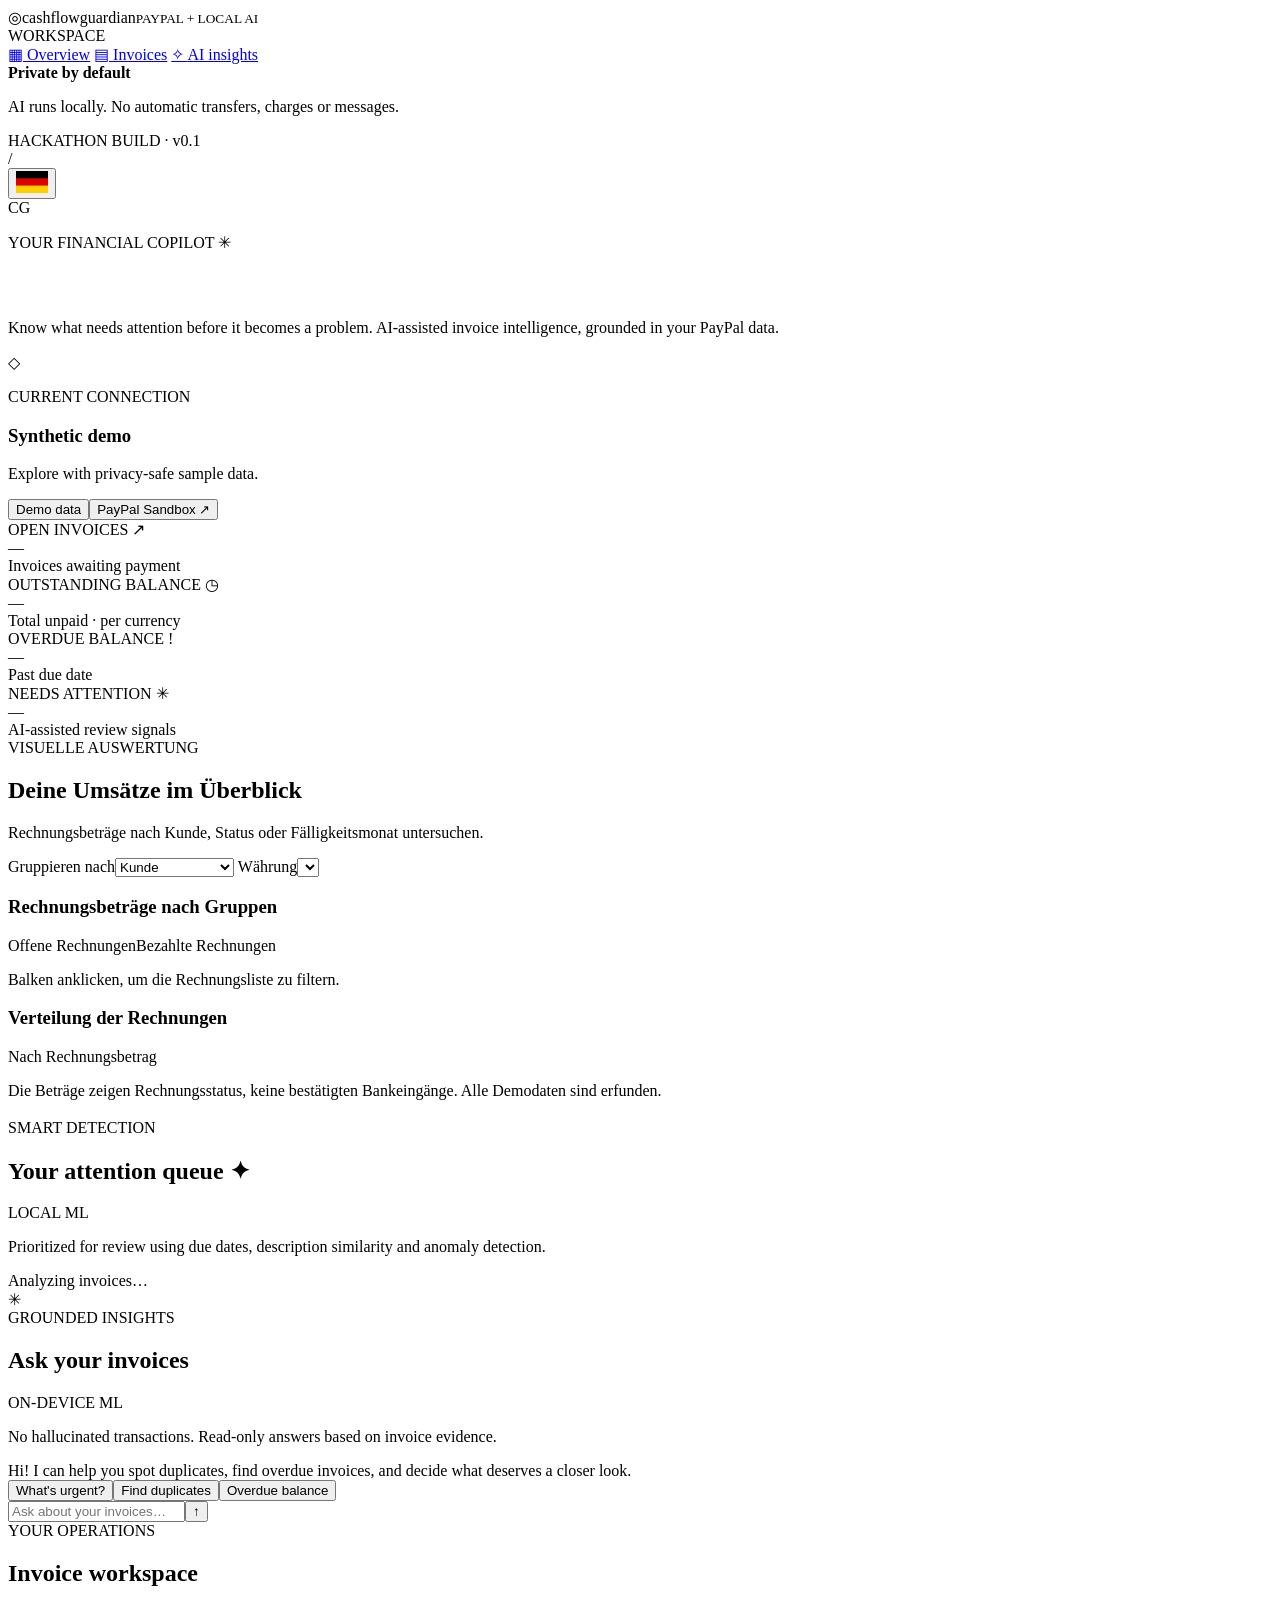
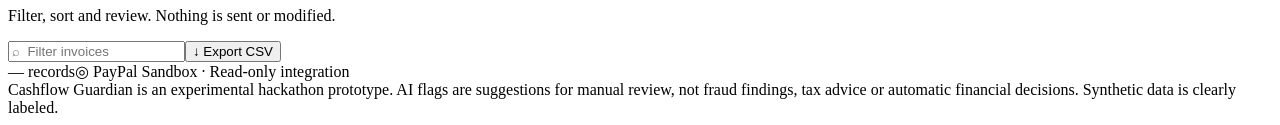
==== static/index.html @ 06600b98 "Publish Cashflow Guardian v0.7 with localized offline dashboard" ====
<!doctype html><html lang="de" dir="ltr"><head><meta charset="utf-8"><meta name="viewport" content="width=device-width,initial-scale=1"><title>Cashflow Guardian v0.7</title><link rel="stylesheet" href="/style.css"><script defer src="/i18n.js"></script><script defer src="/app.js"></script></head><body>
<div class="layout">
<aside class="sidebar">
<div class="brand"><span class="brand-mark">◎</span><span>cashflow<span class="brand-em">guardian</span><small data-i18n="brandSub">PAYPAL + LOCAL AI</small></span></div>
<div class="nav-section" data-i18n="workspace">WORKSPACE</div>
<a class="nav-item selected" href="#overview">▦ <span data-i18n="overview">Overview</span></a>
<a class="nav-item" href="#invoices">▤ <span data-i18n="invoices">Invoices</span></a>
<a class="nav-item" href="#insights">✧ <span data-i18n="insights">AI insights</span></a>
<div class="side-spacer"></div>
<div class="side-panel"><div class="panel-led"></div><strong data-i18n="private">Private by default</strong><p data-i18n="privacyDesc">AI runs locally. No automatic transfers, charges or messages.</p></div>
<div class="sidebar-foot" data-i18n="buildVersion">HACKATHON BUILD · v0.1</div>
</aside>
<main class="main" id="overview">
<header class="topbar"><div><span class="crumb" data-i18n="workspace"></span><span class="slash"> / </span><span data-i18n="financialIntel"></span></div><div class="top-right"><div class="language-switcher"><button aria-controls="languageMenu" aria-expanded="false" aria-haspopup="true" aria-label="Choose language" class="language-button" id="languageButton" title="Deutsch" type="button"><img class="flag-image" src="[data-uri]" width="32" height="22" alt="" aria-hidden="true" draggable="false"/></button><div aria-label="Languages" class="language-menu" hidden="" id="languageMenu" role="menu"></div></div><span class="top-status" data-i18n="engineOnline"></span><span class="avatar">CG</span></div></header>
<div class="page-content">
<section class="intro"><div><p class="eyebrow" data-i18n="copilot">YOUR FINANCIAL COPILOT <span class="small-wave">✳</span></p><h1><span data-i18n="heroTitle"></span><br/><em data-i18n="heroEm"></em></h1><p class="subtitle" data-i18n="introDesc">Know what needs attention before it becomes a problem. AI-assisted invoice intelligence, grounded in your PayPal data.</p></div><div class="status-card"><div class="status-icon">◇</div><p class="eyebrow" data-i18n="connectionLabel">CURRENT CONNECTION</p><h3 data-i18n="synthetic" id="connectionTitle">Synthetic demo</h3><p data-i18n="syntheticDesc" id="connectionText">Explore with privacy-safe sample data.</p><div class="status-choice"><button class="choice active" data-i18n="demoData" id="demoButton" type="button">Demo data</button><button class="choice" data-i18n="paypalSandbox" id="sandboxButton" type="button">PayPal Sandbox ↗</button></div></div></section>
<div aria-live="polite" class="message" hidden="" id="message" role="status"></div>
<section aria-label="Invoice key performance indicators" class="metrics" data-i18n-aria-label="metricsAria">
<div class="metric"><div class="metric-label" data-i18n="openInvoices">OPEN INVOICES <span class="metric-icon">↗</span></div><div class="metric-number" id="openCount">—</div><div class="metric-desc" data-i18n="awaiting">Invoices awaiting payment</div></div>
<div class="metric"><div class="metric-label" data-i18n="outstandingLabel">OUTSTANDING BALANCE <span class="metric-icon">◷</span></div><div class="metric-number" id="outstanding">—</div><div class="metric-desc" data-i18n="totalUnpaid">Total unpaid · per currency</div></div>
<div class="metric"><div class="metric-label" data-i18n="overdueLabel">OVERDUE BALANCE <span class="metric-icon">!</span></div><div class="metric-number" id="overdue">—</div><div class="metric-desc" data-i18n="pastDue">Past due date</div></div>
<div class="metric accent-metric"><div class="metric-label" data-i18n="needsAttention">NEEDS ATTENTION <span class="metric-icon">✳</span></div><div class="metric-number" id="flags">—</div><div class="metric-desc" data-i18n="aiSignals">AI-assisted review signals</div></div>
</section>

<section class="analytics-panel" id="analytics" aria-label="Invoice visual analysis">
 <div class="analytics-head">
 <div><span class="eyebrow" data-i18n="analyticsKicker">VISUELLE AUSWERTUNG</span><h2 data-i18n="analyticsTitle">Deine Umsätze im Überblick</h2><p class="analytics-sub" data-i18n="analyticsSubtitle">Rechnungsbeträge nach Kunde, Status oder Fälligkeitsmonat untersuchen.</p></div>
 <div class="analytics-controls">
 <label class="analytics-control" for="groupBy"><span data-i18n="groupLabel">Gruppieren nach</span><select id="groupBy"><option value="customer" data-i18n="groupCustomer">Kunde</option><option value="status" data-i18n="groupStatus">Zahlungsstatus</option><option value="month" data-i18n="groupMonth">Fälligkeitsmonat</option><option value="risk" data-i18n="groupRisk">Prüfpriorität</option></select></label>
 <label class="analytics-control" for="chartCurrency"><span data-i18n="currencyLabel">Währung</span><select id="chartCurrency"></select></label>
 </div></div>
 <div class="analytics-grid">
 <div class="chart-card"><div class="chart-head"><h3 data-i18n="groupChart">Rechnungsbeträge nach Gruppen</h3><div class="chart-legend"><span><i class="chart-dot"></i><span data-i18n="openLegend">Offene Rechnungen</span></span><span><i class="chart-dot paid"></i><span data-i18n="paidLegend">Bezahlte Rechnungen</span></span></div></div><p class="chart-hint" data-i18n="groupTip">Balken anklicken, um die Rechnungsliste zu filtern.</p><div class="group-chart" id="groupChart" aria-live="polite"></div><button type="button" class="group-clear" id="groupClear" data-i18n="clearGroup" hidden>Gruppierung aufheben ×</button></div>
 <div class="chart-card"><div class="chart-head"><h3 data-i18n="distribution">Verteilung der Rechnungen</h3></div><p class="chart-hint" data-i18n="distributionCaption">Nach Rechnungsbetrag</p><div class="donut-flex"><div class="donut-vis" id="donutChart"></div><div class="donut-key" id="donutLegend"></div></div><div class="chart-note" data-i18n="chartNote">Die Beträge zeigen Rechnungsstatus, keine bestätigten Bankeingänge. Alle Demodaten sind erfunden.</div></div>
 </div>
<div class="chart-card monthly-card"><h3 data-i18n="monthlyOverview"></h3><p data-i18n="groupMonth"></p><p class="chart-hint" data-i18n="groupTip"></p><div id="monthlyChart" class="monthly-chart"></div></div></section>
<section class="content-grid" id="insights">
<div class="insight-panel"><div class="section-head"><div><span class="eyebrow" data-i18n="smartDetection">SMART DETECTION</span><h2 data-i18n="attentionQueue">Your attention queue <span class="sparkle">✦</span></h2></div><span class="ml-tag" data-i18n="localML">LOCAL ML</span></div><p class="section-sub" data-i18n="priorityDesc">Prioritized for review using due dates, description similarity and anomaly detection.</p><div class="alerts" id="alerts"><div class="skeleton" data-i18n="analyzing">Analyzing invoices…</div></div></div>
<div class="assistant-panel"><div class="assistant-top"><span class="bubble-symbol">✳</span><div><span class="eyebrow" data-i18n="groundedInsights">GROUNDED INSIGHTS</span><h2 data-i18n="askInvoices">Ask your invoices</h2></div><span class="offline-pill" data-i18n="onDeviceML">ON-DEVICE ML</span></div><p class="assistant-helper" data-i18n="assistantHelper">No hallucinated transactions. Read-only answers based on invoice evidence.</p><div class="conversation" id="conversation"><div class="bot-message" data-i18n="assistantWelcome">Hi! I can help you spot duplicates, find overdue invoices, and decide what deserves a closer look.</div></div><div class="suggestions"><button data-i18n="promptUrgent" data-prompt="Which invoices need attention?" type="button">What's urgent?</button><button data-i18n="promptDuplicate" data-prompt="Find duplicates" type="button">Find duplicates</button><button data-i18n="promptOverdue" data-prompt="What is overdue?" type="button">Overdue balance</button></div><form class="chat-form" id="chatForm"><input aria-label="Ask a question" autocomplete="off" data-i18n-aria-label="askAria" data-i18n-placeholder="askPlaceholder" id="question" maxlength="500" placeholder="Ask about your invoices…"/><button aria-label="Send question" data-i18n-aria-label="sendAria" type="submit">↑</button></form></div>
</section>
<section class="table-panel" id="invoices"><div class="table-header"><div><span class="eyebrow" data-i18n="yourOperations">YOUR OPERATIONS</span><h2 data-i18n="invoiceWorkspace">Invoice workspace</h2><p data-i18n="tableHelp">Filter, sort and review. Nothing is sent or modified.</p></div><div class="table-actions"><input aria-label="Filter invoice records" data-i18n-aria-label="filterAria" data-i18n-placeholder="filterPlaceholder" id="filter" placeholder="⌕  Filter invoices" type="search"/><button class="export" data-i18n="exportCSV" id="export" type="button">↓ Export CSV</button></div></div><div class="grid-host" id="invoiceGrid"></div><div hidden="" id="fallbackTable"></div><div class="table-footer"><span id="tableCount">— records</span><span data-i18n="readOnlyFooter">◎ PayPal Sandbox · Read-only integration</span></div></section>
<div class="bottom-note" data-i18n="bottomDisclaimer">Cashflow Guardian is an experimental hackathon prototype. AI flags are suggestions for manual review, not fraud findings, tax advice or automatic financial decisions. Synthetic data is clearly labeled.</div>
</div>
</main>
</div>
</body>
</html>
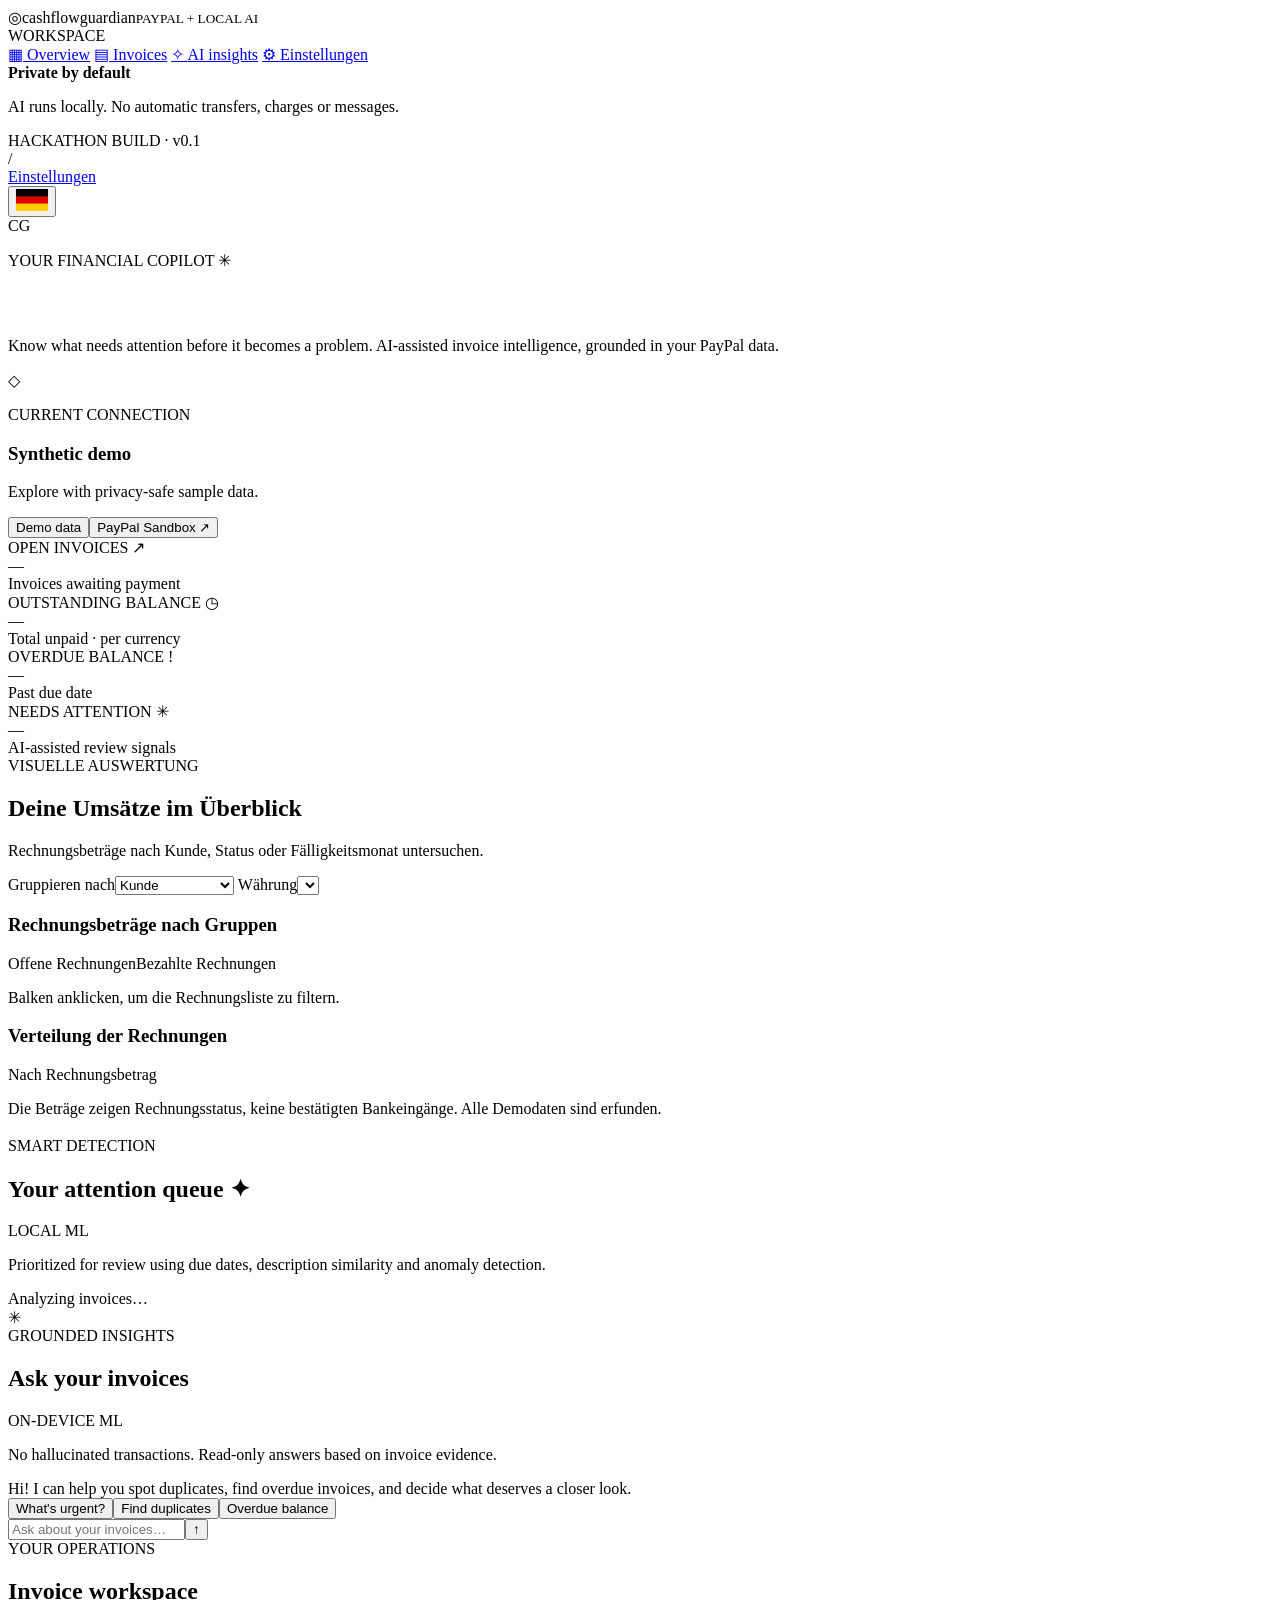
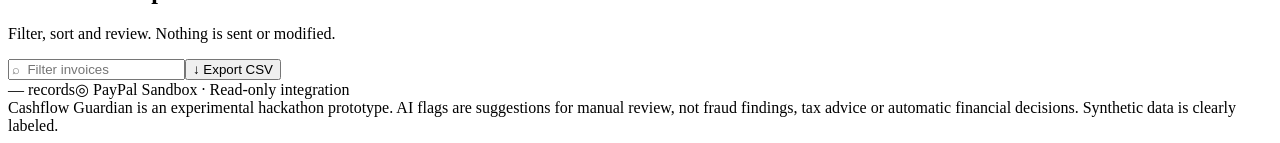
==== commit 54f41569: "Add v0.8 settings with browser-region date defaults and saved preferences" ====
--- a/static/index.html
+++ b/static/index.html
@@ -1,4 +1,4 @@
-<!doctype html><html lang="de" dir="ltr"><head><meta charset="utf-8"><meta name="viewport" content="width=device-width,initial-scale=1"><title>Cashflow Guardian v0.7</title><link rel="stylesheet" href="/style.css"><script defer src="/i18n.js"></script><script defer src="/app.js"></script></head><body>
+<!doctype html><html lang="de" dir="ltr"><head><meta charset="utf-8"><meta name="viewport" content="width=device-width,initial-scale=1"><title>Cashflow Guardian v0.8</title><link rel="stylesheet" href="/style.css"><script defer src="/i18n.js"></script><script defer src="/settings.js"></script><script defer src="/app.js"></script></head><body>
 <div class="layout">
 <aside class="sidebar">
 <div class="brand"><span class="brand-mark">◎</span><span>cashflow<span class="brand-em">guardian</span><small data-i18n="brandSub">PAYPAL + LOCAL AI</small></span></div>
@@ -6,13 +6,21 @@
 <a class="nav-item selected" href="#overview">▦ <span data-i18n="overview">Overview</span></a>
 <a class="nav-item" href="#invoices">▤ <span data-i18n="invoices">Invoices</span></a>
 <a class="nav-item" href="#insights">✧ <span data-i18n="insights">AI insights</span></a>
-<div class="side-spacer"></div>
+<a class="nav-item" href="#settings">⚙ <span data-settingtext="settings">Einstellungen</span></a><div class="side-spacer"></div>
 <div class="side-panel"><div class="panel-led"></div><strong data-i18n="private">Private by default</strong><p data-i18n="privacyDesc">AI runs locally. No automatic transfers, charges or messages.</p></div>
 <div class="sidebar-foot" data-i18n="buildVersion">HACKATHON BUILD · v0.1</div>
 </aside>
 <main class="main" id="overview">
-<header class="topbar"><div><span class="crumb" data-i18n="workspace"></span><span class="slash"> / </span><span data-i18n="financialIntel"></span></div><div class="top-right"><div class="language-switcher"><button aria-controls="languageMenu" aria-expanded="false" aria-haspopup="true" aria-label="Choose language" class="language-button" id="languageButton" title="Deutsch" type="button"><img class="flag-image" src="[data-uri]" width="32" height="22" alt="" aria-hidden="true" draggable="false"/></button><div aria-label="Languages" class="language-menu" hidden="" id="languageMenu" role="menu"></div></div><span class="top-status" data-i18n="engineOnline"></span><span class="avatar">CG</span></div></header>
-<div class="page-content">
+<header class="topbar"><div><span class="crumb" data-i18n="workspace"></span><span class="slash"> / </span><span data-i18n="financialIntel"></span></div><div class="top-right"><a class="settings-shortcut" href="#settings" data-settingtext="settings">Einstellungen</a><div class="language-switcher"><button aria-controls="languageMenu" aria-expanded="false" aria-haspopup="true" aria-label="Choose language" class="language-button" id="languageButton" title="Deutsch" type="button"><img class="flag-image" src="[data-uri]" width="32" height="22" alt="" aria-hidden="true" draggable="false"/></button><div aria-label="Languages" class="language-menu" hidden="" id="languageMenu" role="menu"></div></div><span class="top-status" data-i18n="engineOnline"></span><span class="avatar">CG</span></div></header>
+<div class="page-content"><section id="settingsPanel" hidden class="settings-panel"><p class="eyebrow">Cashflow Guardian · v0.8</p><h1 data-settingtext="settings"></h1><p data-settingtext="local"></p><form id="settingsForm" class="settings-grid">
+<label><span data-i18n="languages"></span><select id="settingLanguage"></select></label>
+<label><span data-settingtext="dateFormat"></span><select id="setting-dateFormat" data-preference="dateFormat"><option value="auto" data-settingtext="automatic"></option><option value="dmy">26.10.2026</option><option value="short">26.10.</option><option value="mdy">10/26/2026 (USA)</option><option value="slash">26/10/2026 (UK)</option><option value="iso">2026-10-26 (ISO)</option><option value="text">26 Oct 2026</option></select></label>
+<div class="date-preview"><span data-settingtext="preview"></span><strong id="settingPreview"></strong><span data-settingtext="region"></span>: <span id="settingRegion"></span><p data-settingtext="shortNote"></p></div>
+<label><span data-settingtext="currency"></span><select id="setting-currency" data-preference="currency"><option value="auto">—</option><option>EUR</option><option>USD</option><option>GBP</option><option>JPY</option><option>CHF</option><option>CAD</option><option>AUD</option><option>CNY</option><option>INR</option><option>PLN</option><option>RON</option></select></label>
+<label><span data-settingtext="start"></span><select id="setting-start" data-preference="start"><option value="overview" data-i18n="overview"></option><option value="invoices" data-i18n="invoices"></option><option value="insights" data-i18n="insights"></option></select></label>
+<label><span data-settingtext="group"></span><select id="setting-group" data-preference="group"><option value="customer" data-i18n="groupCustomer"></option><option value="status" data-i18n="groupStatus"></option><option value="month" data-i18n="groupMonth"></option><option value="risk" data-i18n="groupRisk"></option></select></label>
+<label><span data-settingtext="density"></span><select id="setting-density" data-preference="density"><option value="comfortable" data-settingtext="comfortable"></option><option value="compact" data-settingtext="compact"></option></select></label>
+<fieldset><legend data-settingtext="columns"></legend><label class="check-label"><input id="setting-description" data-preference="description" type="checkbox"><span data-i18n="details"></span></label><label class="check-label"><input id="setting-risk" data-preference="risk" type="checkbox"><span data-i18n="aiSignal"></span></label></fieldset></form><button id="settingsReset" type="button" data-settingtext="reset"></button><p id="settingStatus" role="status"></p></section><div id="dashboard">
 <section class="intro"><div><p class="eyebrow" data-i18n="copilot">YOUR FINANCIAL COPILOT <span class="small-wave">✳</span></p><h1><span data-i18n="heroTitle"></span><br/><em data-i18n="heroEm"></em></h1><p class="subtitle" data-i18n="introDesc">Know what needs attention before it becomes a problem. AI-assisted invoice intelligence, grounded in your PayPal data.</p></div><div class="status-card"><div class="status-icon">◇</div><p class="eyebrow" data-i18n="connectionLabel">CURRENT CONNECTION</p><h3 data-i18n="synthetic" id="connectionTitle">Synthetic demo</h3><p data-i18n="syntheticDesc" id="connectionText">Explore with privacy-safe sample data.</p><div class="status-choice"><button class="choice active" data-i18n="demoData" id="demoButton" type="button">Demo data</button><button class="choice" data-i18n="paypalSandbox" id="sandboxButton" type="button">PayPal Sandbox ↗</button></div></div></section>
 <div aria-live="polite" class="message" hidden="" id="message" role="status"></div>
 <section aria-label="Invoice key performance indicators" class="metrics" data-i18n-aria-label="metricsAria">
@@ -41,7 +49,7 @@
 <section class="table-panel" id="invoices"><div class="table-header"><div><span class="eyebrow" data-i18n="yourOperations">YOUR OPERATIONS</span><h2 data-i18n="invoiceWorkspace">Invoice workspace</h2><p data-i18n="tableHelp">Filter, sort and review. Nothing is sent or modified.</p></div><div class="table-actions"><input aria-label="Filter invoice records" data-i18n-aria-label="filterAria" data-i18n-placeholder="filterPlaceholder" id="filter" placeholder="⌕  Filter invoices" type="search"/><button class="export" data-i18n="exportCSV" id="export" type="button">↓ Export CSV</button></div></div><div class="grid-host" id="invoiceGrid"></div><div hidden="" id="fallbackTable"></div><div class="table-footer"><span id="tableCount">— records</span><span data-i18n="readOnlyFooter">◎ PayPal Sandbox · Read-only integration</span></div></section>
 <div class="bottom-note" data-i18n="bottomDisclaimer">Cashflow Guardian is an experimental hackathon prototype. AI flags are suggestions for manual review, not fraud findings, tax advice or automatic financial decisions. Synthetic data is clearly labeled.</div>
 </div>
-</main>
+</div></main>
 </div>
 </body>
 </html>
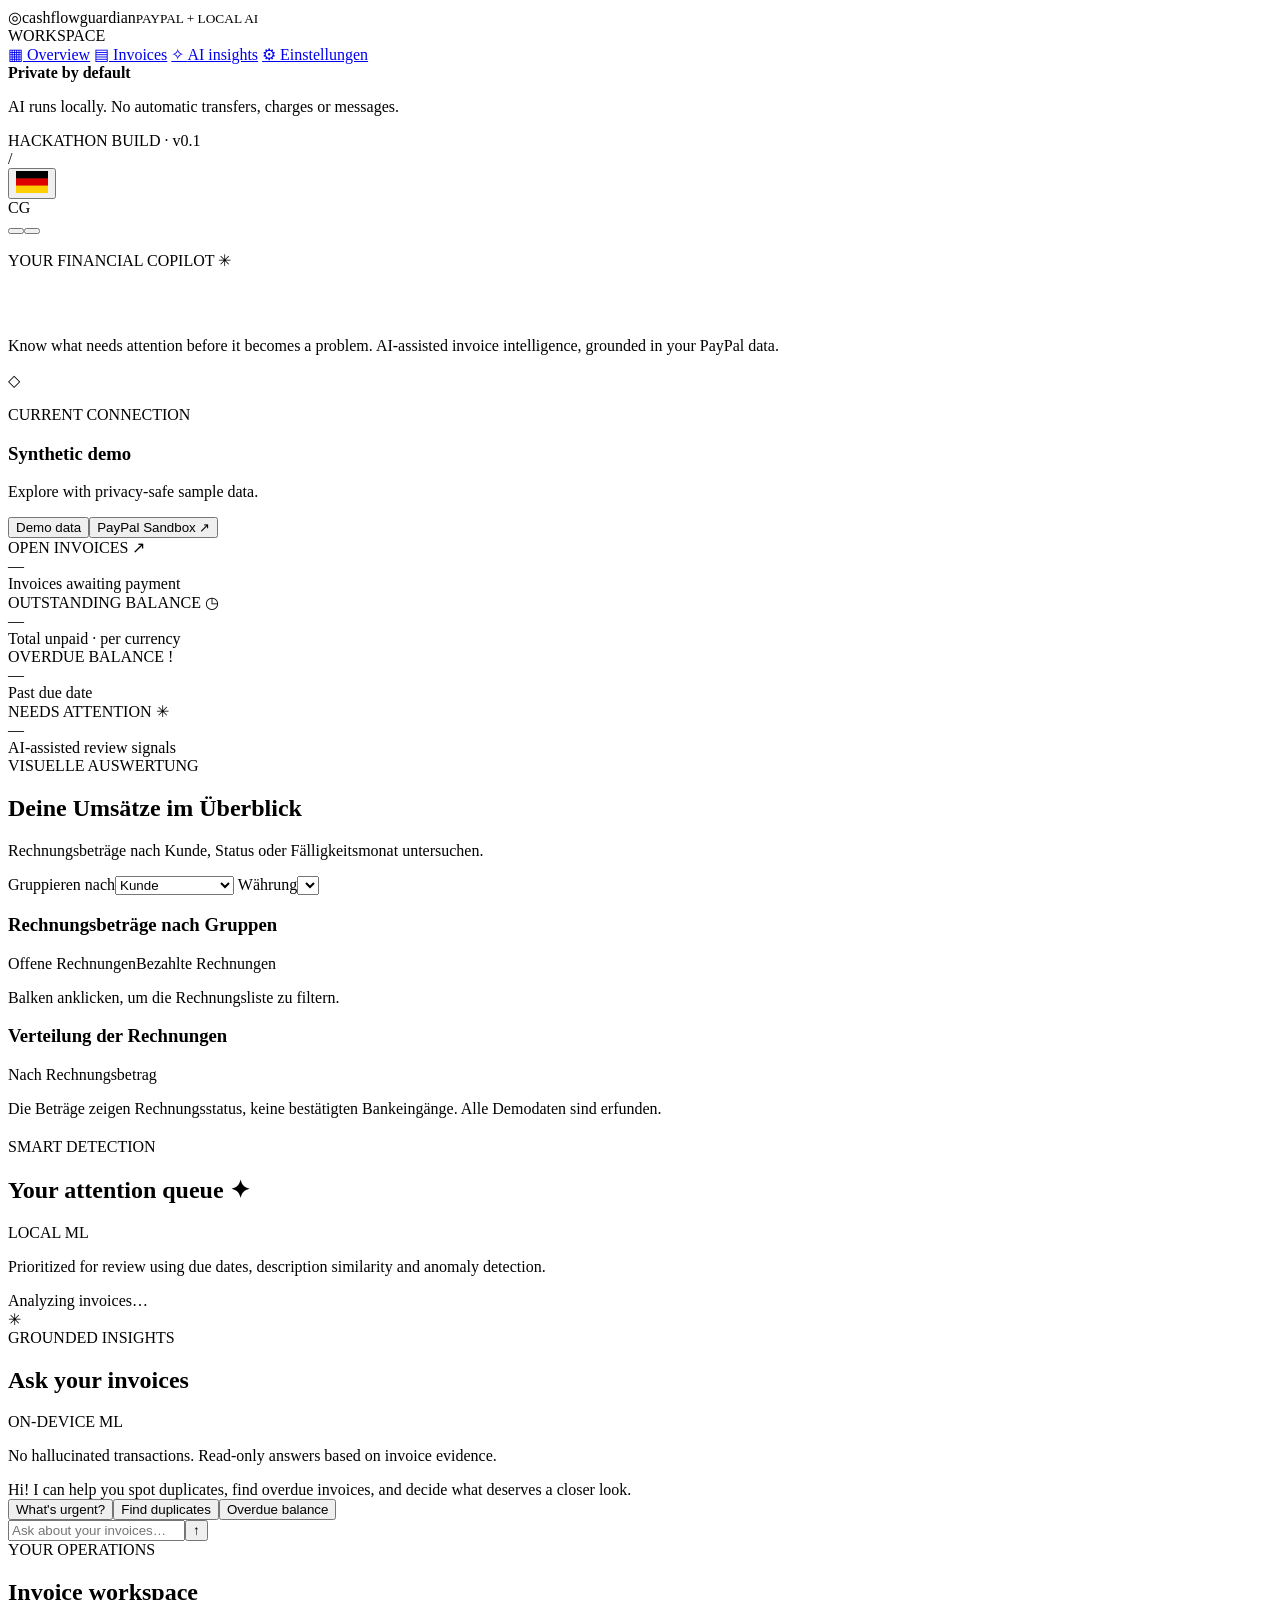
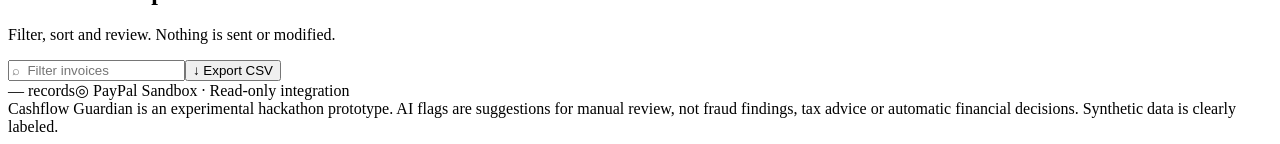
==== commit 8f2b05c9: "Add v0.9 local invoice workbench and sandbox setup" ====
--- a/static/index.html
+++ b/static/index.html
@@ -1,4 +1,4 @@
-<!doctype html><html lang="de" dir="ltr"><head><meta charset="utf-8"><meta name="viewport" content="width=device-width,initial-scale=1"><title>Cashflow Guardian v0.8</title><link rel="stylesheet" href="/style.css"><script defer src="/i18n.js"></script><script defer src="/settings.js"></script><script defer src="/app.js"></script></head><body>
+<!doctype html><html lang="de" dir="ltr"><head><meta charset="utf-8"><meta name="viewport" content="width=device-width,initial-scale=1"><title>Cashflow Guardian v0.9</title><link rel="stylesheet" href="/style.css"><script defer src="/i18n.js"></script><script defer src="/settings.js"></script><script defer src="/app.js"></script><script defer src="/workbench.js"></script></head><body>
 <div class="layout">
 <aside class="sidebar">
 <div class="brand"><span class="brand-mark">◎</span><span>cashflow<span class="brand-em">guardian</span><small data-i18n="brandSub">PAYPAL + LOCAL AI</small></span></div>
@@ -11,17 +11,17 @@
 <div class="sidebar-foot" data-i18n="buildVersion">HACKATHON BUILD · v0.1</div>
 </aside>
 <main class="main" id="overview">
-<header class="topbar"><div><span class="crumb" data-i18n="workspace"></span><span class="slash"> / </span><span data-i18n="financialIntel"></span></div><div class="top-right"><a class="settings-shortcut" href="#settings" data-settingtext="settings">Einstellungen</a><div class="language-switcher"><button aria-controls="languageMenu" aria-expanded="false" aria-haspopup="true" aria-label="Choose language" class="language-button" id="languageButton" title="Deutsch" type="button"><img class="flag-image" src="[data-uri]" width="32" height="22" alt="" aria-hidden="true" draggable="false"/></button><div aria-label="Languages" class="language-menu" hidden="" id="languageMenu" role="menu"></div></div><span class="top-status" data-i18n="engineOnline"></span><span class="avatar">CG</span></div></header>
-<div class="page-content"><section id="settingsPanel" hidden class="settings-panel"><p class="eyebrow">Cashflow Guardian · v0.8</p><h1 data-settingtext="settings"></h1><p data-settingtext="local"></p><form id="settingsForm" class="settings-grid">
+<header class="topbar"><div><span class="crumb" data-i18n="workspace"></span><span class="slash"> / </span><span data-i18n="financialIntel"></span></div><div class="top-right"><div class="language-switcher"><button aria-controls="languageMenu" aria-expanded="false" aria-haspopup="true" aria-label="Choose language" class="language-button" id="languageButton" title="Deutsch" type="button"><img class="flag-image" src="[data-uri]" width="32" height="22" alt="" aria-hidden="true" draggable="false"/></button><div aria-label="Languages" class="language-menu" hidden="" id="languageMenu" role="menu"></div></div><span class="top-status" data-i18n="engineOnline"></span><span class="avatar">CG</span></div></header>
+<div class="page-content"><section id="settingsPanel" hidden class="settings-panel"><p class="eyebrow">Cashflow Guardian · v0.9</p><h1 data-settingtext="settings"></h1><p data-settingtext="local"></p><form id="settingsForm" class="settings-grid">
 <label><span data-i18n="languages"></span><select id="settingLanguage"></select></label>
 <label><span data-settingtext="dateFormat"></span><select id="setting-dateFormat" data-preference="dateFormat"><option value="auto" data-settingtext="automatic"></option><option value="dmy">26.10.2026</option><option value="short">26.10.</option><option value="mdy">10/26/2026 (USA)</option><option value="slash">26/10/2026 (UK)</option><option value="iso">2026-10-26 (ISO)</option><option value="text">26 Oct 2026</option></select></label>
 <div class="date-preview"><span data-settingtext="preview"></span><strong id="settingPreview"></strong><span data-settingtext="region"></span>: <span id="settingRegion"></span><p data-settingtext="shortNote"></p></div>
-<label><span data-settingtext="currency"></span><select id="setting-currency" data-preference="currency"><option value="auto">—</option><option>EUR</option><option>USD</option><option>GBP</option><option>JPY</option><option>CHF</option><option>CAD</option><option>AUD</option><option>CNY</option><option>INR</option><option>PLN</option><option>RON</option></select></label>
+
 <label><span data-settingtext="start"></span><select id="setting-start" data-preference="start"><option value="overview" data-i18n="overview"></option><option value="invoices" data-i18n="invoices"></option><option value="insights" data-i18n="insights"></option></select></label>
 <label><span data-settingtext="group"></span><select id="setting-group" data-preference="group"><option value="customer" data-i18n="groupCustomer"></option><option value="status" data-i18n="groupStatus"></option><option value="month" data-i18n="groupMonth"></option><option value="risk" data-i18n="groupRisk"></option></select></label>
 <label><span data-settingtext="density"></span><select id="setting-density" data-preference="density"><option value="comfortable" data-settingtext="comfortable"></option><option value="compact" data-settingtext="compact"></option></select></label>
 <fieldset><legend data-settingtext="columns"></legend><label class="check-label"><input id="setting-description" data-preference="description" type="checkbox"><span data-i18n="details"></span></label><label class="check-label"><input id="setting-risk" data-preference="risk" type="checkbox"><span data-i18n="aiSignal"></span></label></fieldset></form><button id="settingsReset" type="button" data-settingtext="reset"></button><p id="settingStatus" role="status"></p></section><div id="dashboard">
-<section class="intro"><div><p class="eyebrow" data-i18n="copilot">YOUR FINANCIAL COPILOT <span class="small-wave">✳</span></p><h1><span data-i18n="heroTitle"></span><br/><em data-i18n="heroEm"></em></h1><p class="subtitle" data-i18n="introDesc">Know what needs attention before it becomes a problem. AI-assisted invoice intelligence, grounded in your PayPal data.</p></div><div class="status-card"><div class="status-icon">◇</div><p class="eyebrow" data-i18n="connectionLabel">CURRENT CONNECTION</p><h3 data-i18n="synthetic" id="connectionTitle">Synthetic demo</h3><p data-i18n="syntheticDesc" id="connectionText">Explore with privacy-safe sample data.</p><div class="status-choice"><button class="choice active" data-i18n="demoData" id="demoButton" type="button">Demo data</button><button class="choice" data-i18n="paypalSandbox" id="sandboxButton" type="button">PayPal Sandbox ↗</button></div></div></section>
+<section class="import-toolbar"><div><button id="importInvoices" type="button" data-worktext="import"></button><button id="downloadTemplate" type="button" data-worktext="template"></button><button id="discardImport" type="button" data-worktext="discard" hidden></button><input id="invoiceFile" type="file" accept=".csv,.json" hidden></div><p id="importPrivacy" data-worktext="privacy"></p></section><section class="intro"><div><p class="eyebrow" data-i18n="copilot">YOUR FINANCIAL COPILOT <span class="small-wave">✳</span></p><h1><span data-i18n="heroTitle"></span><br/><em data-i18n="heroEm"></em></h1><p class="subtitle" data-i18n="introDesc">Know what needs attention before it becomes a problem. AI-assisted invoice intelligence, grounded in your PayPal data.</p></div><div class="status-card"><div class="status-icon">◇</div><p class="eyebrow" data-i18n="connectionLabel">CURRENT CONNECTION</p><h3 data-i18n="synthetic" id="connectionTitle">Synthetic demo</h3><p data-i18n="syntheticDesc" id="connectionText">Explore with privacy-safe sample data.</p><div class="status-choice"><button class="choice active" data-i18n="demoData" id="demoButton" type="button">Demo data</button><button class="choice" data-i18n="paypalSandbox" id="sandboxButton" type="button">PayPal Sandbox ↗</button></div></div></section>
 <div aria-live="polite" class="message" hidden="" id="message" role="status"></div>
 <section aria-label="Invoice key performance indicators" class="metrics" data-i18n-aria-label="metricsAria">
 <div class="metric"><div class="metric-label" data-i18n="openInvoices">OPEN INVOICES <span class="metric-icon">↗</span></div><div class="metric-number" id="openCount">—</div><div class="metric-desc" data-i18n="awaiting">Invoices awaiting payment</div></div>
@@ -37,12 +37,12 @@
  <label class="analytics-control" for="groupBy"><span data-i18n="groupLabel">Gruppieren nach</span><select id="groupBy"><option value="customer" data-i18n="groupCustomer">Kunde</option><option value="status" data-i18n="groupStatus">Zahlungsstatus</option><option value="month" data-i18n="groupMonth">Fälligkeitsmonat</option><option value="risk" data-i18n="groupRisk">Prüfpriorität</option></select></label>
  <label class="analytics-control" for="chartCurrency"><span data-i18n="currencyLabel">Währung</span><select id="chartCurrency"></select></label>
  </div></div>
- <div class="analytics-grid">
+ <p class="currency-note" data-worktext="currencyNote"></p><div class="analytics-grid">
  <div class="chart-card"><div class="chart-head"><h3 data-i18n="groupChart">Rechnungsbeträge nach Gruppen</h3><div class="chart-legend"><span><i class="chart-dot"></i><span data-i18n="openLegend">Offene Rechnungen</span></span><span><i class="chart-dot paid"></i><span data-i18n="paidLegend">Bezahlte Rechnungen</span></span></div></div><p class="chart-hint" data-i18n="groupTip">Balken anklicken, um die Rechnungsliste zu filtern.</p><div class="group-chart" id="groupChart" aria-live="polite"></div><button type="button" class="group-clear" id="groupClear" data-i18n="clearGroup" hidden>Gruppierung aufheben ×</button></div>
  <div class="chart-card"><div class="chart-head"><h3 data-i18n="distribution">Verteilung der Rechnungen</h3></div><p class="chart-hint" data-i18n="distributionCaption">Nach Rechnungsbetrag</p><div class="donut-flex"><div class="donut-vis" id="donutChart"></div><div class="donut-key" id="donutLegend"></div></div><div class="chart-note" data-i18n="chartNote">Die Beträge zeigen Rechnungsstatus, keine bestätigten Bankeingänge. Alle Demodaten sind erfunden.</div></div>
  </div>
 <div class="chart-card monthly-card"><h3 data-i18n="monthlyOverview"></h3><p data-i18n="groupMonth"></p><p class="chart-hint" data-i18n="groupTip"></p><div id="monthlyChart" class="monthly-chart"></div></div></section>
-<section class="content-grid" id="insights">
+<section class="aging-panel"><h2 data-worktext="aging"></h2><div id="agingBuckets" class="aging-grid"></div><p id="analysisMethod" data-worktext="method"></p></section><section class="content-grid" id="insights">
 <div class="insight-panel"><div class="section-head"><div><span class="eyebrow" data-i18n="smartDetection">SMART DETECTION</span><h2 data-i18n="attentionQueue">Your attention queue <span class="sparkle">✦</span></h2></div><span class="ml-tag" data-i18n="localML">LOCAL ML</span></div><p class="section-sub" data-i18n="priorityDesc">Prioritized for review using due dates, description similarity and anomaly detection.</p><div class="alerts" id="alerts"><div class="skeleton" data-i18n="analyzing">Analyzing invoices…</div></div></div>
 <div class="assistant-panel"><div class="assistant-top"><span class="bubble-symbol">✳</span><div><span class="eyebrow" data-i18n="groundedInsights">GROUNDED INSIGHTS</span><h2 data-i18n="askInvoices">Ask your invoices</h2></div><span class="offline-pill" data-i18n="onDeviceML">ON-DEVICE ML</span></div><p class="assistant-helper" data-i18n="assistantHelper">No hallucinated transactions. Read-only answers based on invoice evidence.</p><div class="conversation" id="conversation"><div class="bot-message" data-i18n="assistantWelcome">Hi! I can help you spot duplicates, find overdue invoices, and decide what deserves a closer look.</div></div><div class="suggestions"><button data-i18n="promptUrgent" data-prompt="Which invoices need attention?" type="button">What's urgent?</button><button data-i18n="promptDuplicate" data-prompt="Find duplicates" type="button">Find duplicates</button><button data-i18n="promptOverdue" data-prompt="What is overdue?" type="button">Overdue balance</button></div><form class="chat-form" id="chatForm"><input aria-label="Ask a question" autocomplete="off" data-i18n-aria-label="askAria" data-i18n-placeholder="askPlaceholder" id="question" maxlength="500" placeholder="Ask about your invoices…"/><button aria-label="Send question" data-i18n-aria-label="sendAria" type="submit">↑</button></form></div>
 </section>
@@ -51,5 +51,5 @@
 </div>
 </div></main>
 </div>
-</body>
+<dialog id="invoiceDetail" aria-labelledby="invoiceDetailTitle"><button id="closeDetail" type="button" data-worktext="close"></button><h2 id="invoiceDetailTitle"></h2><dl id="invoiceDetailBody"></dl><div id="duplicateEvidence"></div><button id="reviewInvoice" type="button"></button><button id="draftReminder" type="button" data-worktext="draft"></button><div id="draftArea" hidden><p data-worktext="draftNotice"></p><textarea id="draftText" rows="9" aria-label="Payment reminder draft"></textarea><button id="copyDraft" type="button" data-worktext="copy"></button></div></dialog></body>
 </html>
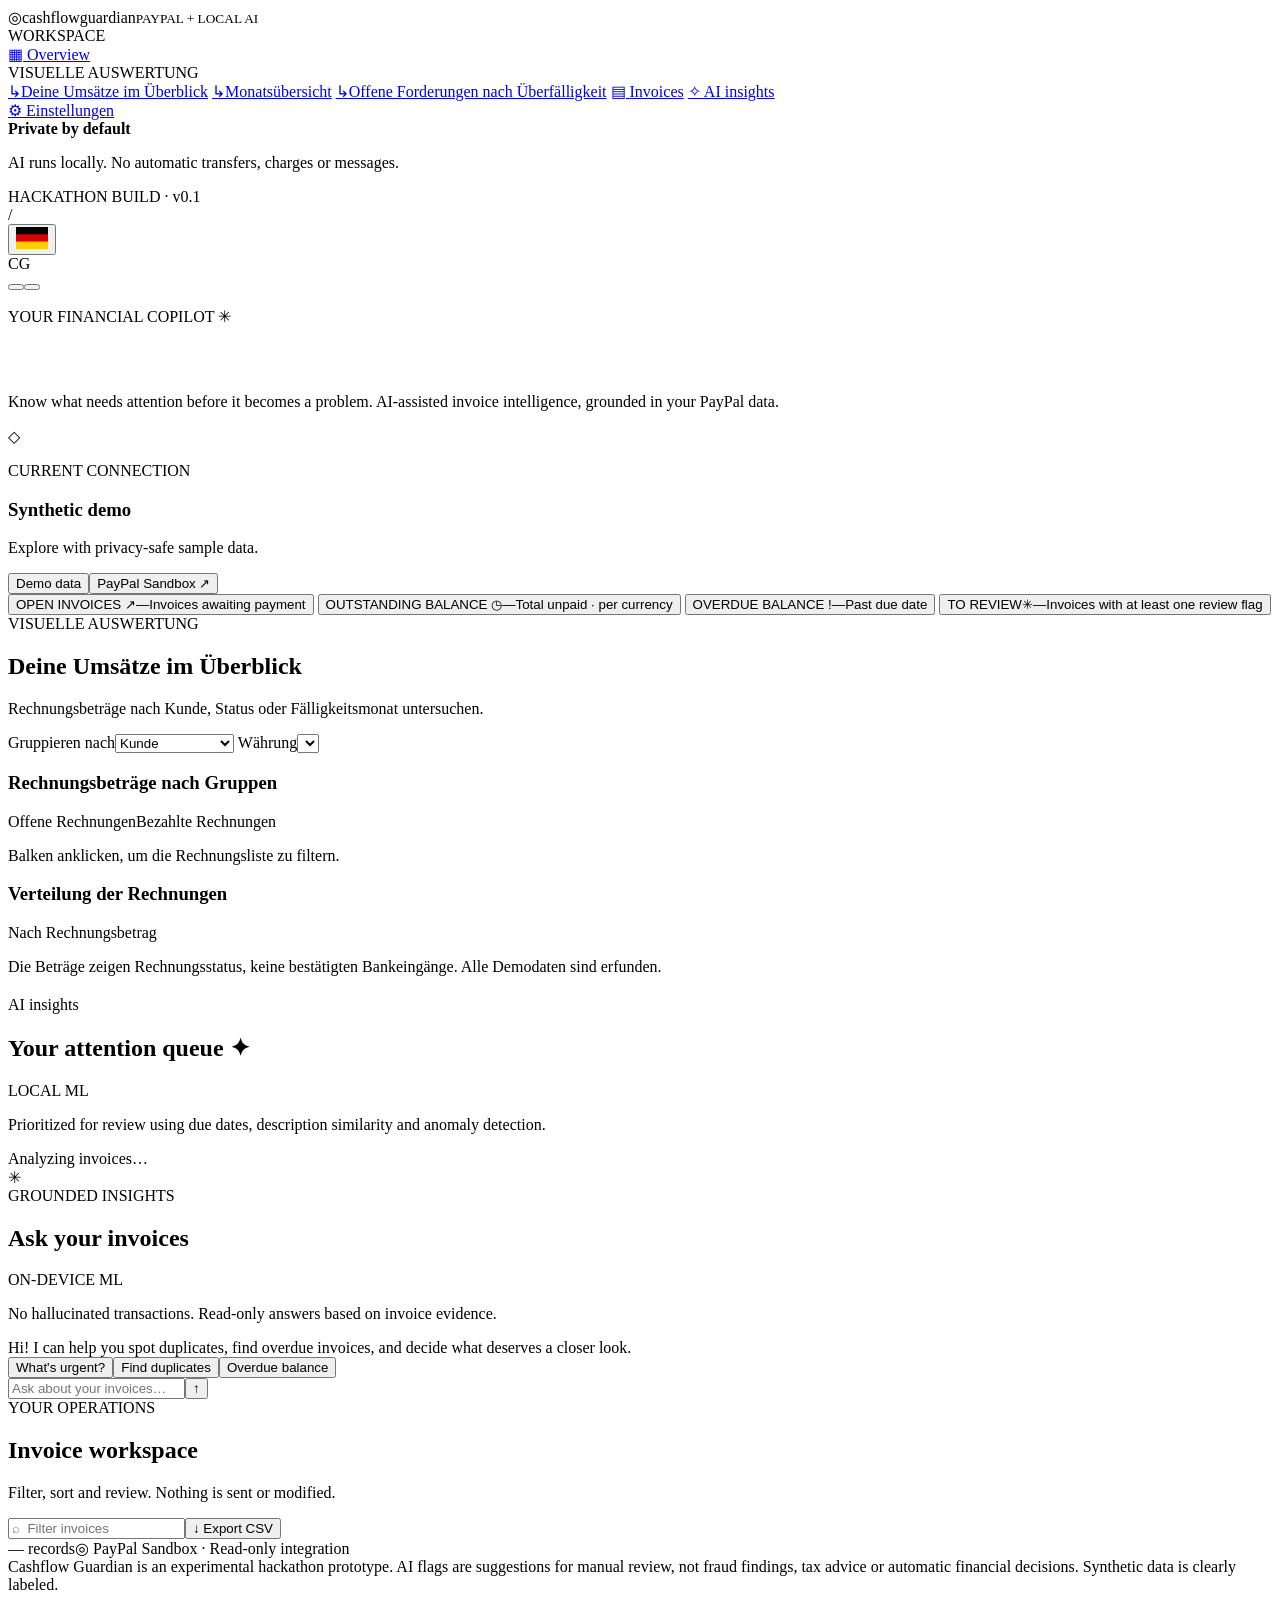
==== commit e0f9fbfb: "feat: add inline invoice review controls" ====
--- a/static/index.html
+++ b/static/index.html
@@ -4,9 +4,13 @@
 <div class="brand"><span class="brand-mark">◎</span><span>cashflow<span class="brand-em">guardian</span><small data-i18n="brandSub">PAYPAL + LOCAL AI</small></span></div>
 <div class="nav-section" data-i18n="workspace">WORKSPACE</div>
 <a class="nav-item selected" href="#overview">▦ <span data-i18n="overview">Overview</span></a>
+<div class="nav-section nav-jump-heading" data-i18n="analyticsKicker">VISUELLE AUSWERTUNG</div>
+<a class="nav-item nav-jump-item" href="#analytics"><span class="nav-jump-mark">↳</span><span data-i18n="analyticsTitle">Deine Umsätze im Überblick</span></a>
+<a class="nav-item nav-jump-item" href="#monthlyOverview"><span class="nav-jump-mark">↳</span><span data-i18n="monthlyOverview">Monatsübersicht</span></a>
+<a class="nav-item nav-jump-item" href="#aging"><span class="nav-jump-mark">↳</span><span data-worktext="aging">Offene Forderungen nach Überfälligkeit</span></a>
 <a class="nav-item" href="#invoices">▤ <span data-i18n="invoices">Invoices</span></a>
 <a class="nav-item" href="#insights">✧ <span data-i18n="insights">AI insights</span></a>
-<a class="nav-item" href="#settings">⚙ <span data-settingtext="settings">Einstellungen</span></a><div class="side-spacer"></div>
+<div class="side-spacer"></div><a class="nav-item" href="#settings">⚙ <span data-settingtext="settings">Einstellungen</span></a>
 <div class="side-panel"><div class="panel-led"></div><strong data-i18n="private">Private by default</strong><p data-i18n="privacyDesc">AI runs locally. No automatic transfers, charges or messages.</p></div>
 <div class="sidebar-foot" data-i18n="buildVersion">HACKATHON BUILD · v0.1</div>
 </aside>
@@ -24,13 +28,13 @@
 <section class="import-toolbar"><div><button id="importInvoices" type="button" data-worktext="import"></button><button id="downloadTemplate" type="button" data-worktext="template"></button><button id="discardImport" type="button" data-worktext="discard" hidden></button><input id="invoiceFile" type="file" accept=".csv,.json" hidden></div><p id="importPrivacy" data-worktext="privacy"></p></section><section class="intro"><div><p class="eyebrow" data-i18n="copilot">YOUR FINANCIAL COPILOT <span class="small-wave">✳</span></p><h1><span data-i18n="heroTitle"></span><br/><em data-i18n="heroEm"></em></h1><p class="subtitle" data-i18n="introDesc">Know what needs attention before it becomes a problem. AI-assisted invoice intelligence, grounded in your PayPal data.</p></div><div class="status-card"><div class="status-icon">◇</div><p class="eyebrow" data-i18n="connectionLabel">CURRENT CONNECTION</p><h3 data-i18n="synthetic" id="connectionTitle">Synthetic demo</h3><p data-i18n="syntheticDesc" id="connectionText">Explore with privacy-safe sample data.</p><div class="status-choice"><button class="choice active" data-i18n="demoData" id="demoButton" type="button">Demo data</button><button class="choice" data-i18n="paypalSandbox" id="sandboxButton" type="button">PayPal Sandbox ↗</button></div></div></section>
 <div aria-live="polite" class="message" hidden="" id="message" role="status"></div>
 <section aria-label="Invoice key performance indicators" class="metrics" data-i18n-aria-label="metricsAria">
-<div class="metric"><div class="metric-label" data-i18n="openInvoices">OPEN INVOICES <span class="metric-icon">↗</span></div><div class="metric-number" id="openCount">—</div><div class="metric-desc" data-i18n="awaiting">Invoices awaiting payment</div></div>
-<div class="metric"><div class="metric-label" data-i18n="outstandingLabel">OUTSTANDING BALANCE <span class="metric-icon">◷</span></div><div class="metric-number" id="outstanding">—</div><div class="metric-desc" data-i18n="totalUnpaid">Total unpaid · per currency</div></div>
-<div class="metric"><div class="metric-label" data-i18n="overdueLabel">OVERDUE BALANCE <span class="metric-icon">!</span></div><div class="metric-number" id="overdue">—</div><div class="metric-desc" data-i18n="pastDue">Past due date</div></div>
-<div class="metric accent-metric"><div class="metric-label" data-i18n="needsAttention">NEEDS ATTENTION <span class="metric-icon">✳</span></div><div class="metric-number" id="flags">—</div><div class="metric-desc" data-i18n="aiSignals">AI-assisted review signals</div></div>
+<button class="metric metric-filter" data-aging-filter="open" id="openInvoicesFilter" type="button" aria-pressed="false"><span class="metric-label" data-i18n="openInvoices">OPEN INVOICES <span class="metric-icon">↗</span></span><span class="metric-number" id="openCount">—</span><span class="metric-desc" data-i18n="awaiting">Invoices awaiting payment</span></button>
+<button class="metric metric-filter" data-aging-filter="open" id="outstandingFilter" type="button" aria-pressed="false"><span class="metric-label" data-i18n="outstandingLabel">OUTSTANDING BALANCE <span class="metric-icon">◷</span></span><span class="metric-number" id="outstanding">—</span><span class="metric-desc" data-i18n="totalUnpaid">Total unpaid · per currency</span></button>
+<button class="metric overdue-metric metric-filter" data-aging-filter="overdue" id="overdueFilter" type="button" aria-pressed="false"><span class="metric-label" data-i18n="overdueLabel">OVERDUE BALANCE <span class="metric-icon">!</span></span><span class="metric-number" id="overdue">—</span><span class="metric-desc" data-i18n="pastDue">Past due date</span></button>
+<button class="metric metric-filter" data-review-filter="flagged" id="reviewFilter" type="button" aria-pressed="false"><span class="metric-label"><span data-worktext="reviewCount">TO REVIEW</span><span class="metric-icon">✳</span></span><span class="metric-number" id="flags">—</span><span class="metric-desc" data-worktext="reviewCountDesc">Invoices with at least one review flag</span></button>
 </section>
 
-<section class="analytics-panel" id="analytics" aria-label="Invoice visual analysis">
+<div class="overview-workspace"><div class="analysis-scroll-panel" id="analysisPanel"><section class="analytics-panel" id="analytics" aria-label="Invoice visual analysis">
  <div class="analytics-head">
  <div><span class="eyebrow" data-i18n="analyticsKicker">VISUELLE AUSWERTUNG</span><h2 data-i18n="analyticsTitle">Deine Umsätze im Überblick</h2><p class="analytics-sub" data-i18n="analyticsSubtitle">Rechnungsbeträge nach Kunde, Status oder Fälligkeitsmonat untersuchen.</p></div>
  <div class="analytics-controls">
@@ -41,12 +45,11 @@
  <div class="chart-card"><div class="chart-head"><h3 data-i18n="groupChart">Rechnungsbeträge nach Gruppen</h3><div class="chart-legend"><span><i class="chart-dot"></i><span data-i18n="openLegend">Offene Rechnungen</span></span><span><i class="chart-dot paid"></i><span data-i18n="paidLegend">Bezahlte Rechnungen</span></span></div></div><p class="chart-hint" data-i18n="groupTip">Balken anklicken, um die Rechnungsliste zu filtern.</p><div class="group-chart" id="groupChart" aria-live="polite"></div><button type="button" class="group-clear" id="groupClear" data-i18n="clearGroup" hidden>Gruppierung aufheben ×</button></div>
  <div class="chart-card"><div class="chart-head"><h3 data-i18n="distribution">Verteilung der Rechnungen</h3></div><p class="chart-hint" data-i18n="distributionCaption">Nach Rechnungsbetrag</p><div class="donut-flex"><div class="donut-vis" id="donutChart"></div><div class="donut-key" id="donutLegend"></div></div><div class="chart-note" data-i18n="chartNote">Die Beträge zeigen Rechnungsstatus, keine bestätigten Bankeingänge. Alle Demodaten sind erfunden.</div></div>
  </div>
-<div class="chart-card monthly-card"><h3 data-i18n="monthlyOverview"></h3><p data-i18n="groupMonth"></p><p class="chart-hint" data-i18n="groupTip"></p><div id="monthlyChart" class="monthly-chart"></div></div></section>
-<section class="aging-panel"><h2 data-worktext="aging"></h2><div id="agingBuckets" class="aging-grid"></div><p id="analysisMethod" data-worktext="method"></p></section><section class="content-grid" id="insights">
-<div class="insight-panel"><div class="section-head"><div><span class="eyebrow" data-i18n="smartDetection">SMART DETECTION</span><h2 data-i18n="attentionQueue">Your attention queue <span class="sparkle">✦</span></h2></div><span class="ml-tag" data-i18n="localML">LOCAL ML</span></div><p class="section-sub" data-i18n="priorityDesc">Prioritized for review using due dates, description similarity and anomaly detection.</p><div class="alerts" id="alerts"><div class="skeleton" data-i18n="analyzing">Analyzing invoices…</div></div></div>
+<div class="chart-card monthly-card" id="monthlyOverview"><h3 data-i18n="monthlyOverview"></h3><p data-i18n="groupMonth"></p><p class="chart-hint" data-i18n="groupTip"></p><div id="monthlyChart" class="monthly-chart"></div></div></section>
+<section class="aging-panel" id="aging"><h2 data-worktext="aging"></h2><div id="agingSummary" class="aging-summary-grid"></div><div id="agingBuckets" class="aging-grid"></div><p id="analysisMethod" data-worktext="method"></p></section><section class="content-grid" id="insights">
+<div class="insight-panel"><div class="section-head"><div><span class="eyebrow" data-i18n="insights">AI insights</span><h2 data-i18n="attentionQueue">Your attention queue <span class="sparkle">✦</span></h2></div><span class="ml-tag" data-i18n="localML">LOCAL ML</span></div><p class="section-sub" data-i18n="priorityDesc">Prioritized for review using due dates, description similarity and anomaly detection.</p><div class="alerts" id="alerts"><div class="skeleton" data-i18n="analyzing">Analyzing invoices…</div></div></div>
 <div class="assistant-panel"><div class="assistant-top"><span class="bubble-symbol">✳</span><div><span class="eyebrow" data-i18n="groundedInsights">GROUNDED INSIGHTS</span><h2 data-i18n="askInvoices">Ask your invoices</h2></div><span class="offline-pill" data-i18n="onDeviceML">ON-DEVICE ML</span></div><p class="assistant-helper" data-i18n="assistantHelper">No hallucinated transactions. Read-only answers based on invoice evidence.</p><div class="conversation" id="conversation"><div class="bot-message" data-i18n="assistantWelcome">Hi! I can help you spot duplicates, find overdue invoices, and decide what deserves a closer look.</div></div><div class="suggestions"><button data-i18n="promptUrgent" data-prompt="Which invoices need attention?" type="button">What's urgent?</button><button data-i18n="promptDuplicate" data-prompt="Find duplicates" type="button">Find duplicates</button><button data-i18n="promptOverdue" data-prompt="What is overdue?" type="button">Overdue balance</button></div><form class="chat-form" id="chatForm"><input aria-label="Ask a question" autocomplete="off" data-i18n-aria-label="askAria" data-i18n-placeholder="askPlaceholder" id="question" maxlength="500" placeholder="Ask about your invoices…"/><button aria-label="Send question" data-i18n-aria-label="sendAria" type="submit">↑</button></form></div>
-</section>
-<section class="table-panel" id="invoices"><div class="table-header"><div><span class="eyebrow" data-i18n="yourOperations">YOUR OPERATIONS</span><h2 data-i18n="invoiceWorkspace">Invoice workspace</h2><p data-i18n="tableHelp">Filter, sort and review. Nothing is sent or modified.</p></div><div class="table-actions"><input aria-label="Filter invoice records" data-i18n-aria-label="filterAria" data-i18n-placeholder="filterPlaceholder" id="filter" placeholder="⌕  Filter invoices" type="search"/><button class="export" data-i18n="exportCSV" id="export" type="button">↓ Export CSV</button></div></div><div class="grid-host" id="invoiceGrid"></div><div hidden="" id="fallbackTable"></div><div class="table-footer"><span id="tableCount">— records</span><span data-i18n="readOnlyFooter">◎ PayPal Sandbox · Read-only integration</span></div></section>
+</section></div><section class="table-panel" id="invoices"><div class="invoice-resize-handle" id="invoiceResize" role="separator" aria-orientation="horizontal" aria-label="Adjust invoice panel height" aria-valuemin="260" aria-valuemax="800" tabindex="0" title="Drag to adjust invoice panel height"><span></span></div><div class="table-header"><div><span class="eyebrow" data-i18n="yourOperations">YOUR OPERATIONS</span><h2 data-i18n="invoiceWorkspace">Invoice workspace</h2><p data-i18n="tableHelp">Filter, sort and review. Nothing is sent or modified.</p></div><div class="table-actions"><input aria-label="Filter invoice records" data-i18n-aria-label="filterAria" data-i18n-placeholder="filterPlaceholder" id="filter" placeholder="⌕  Filter invoices" type="search"/><button class="export" data-i18n="exportCSV" id="export" type="button">↓ Export CSV</button></div></div><div class="grid-host" id="invoiceGrid"></div><div hidden="" id="fallbackTable"></div><div class="table-footer"><span id="tableCount">— records</span><span data-i18n="readOnlyFooter">◎ PayPal Sandbox · Read-only integration</span></div></section></div>
 <div class="bottom-note" data-i18n="bottomDisclaimer">Cashflow Guardian is an experimental hackathon prototype. AI flags are suggestions for manual review, not fraud findings, tax advice or automatic financial decisions. Synthetic data is clearly labeled.</div>
 </div>
 </div></main>
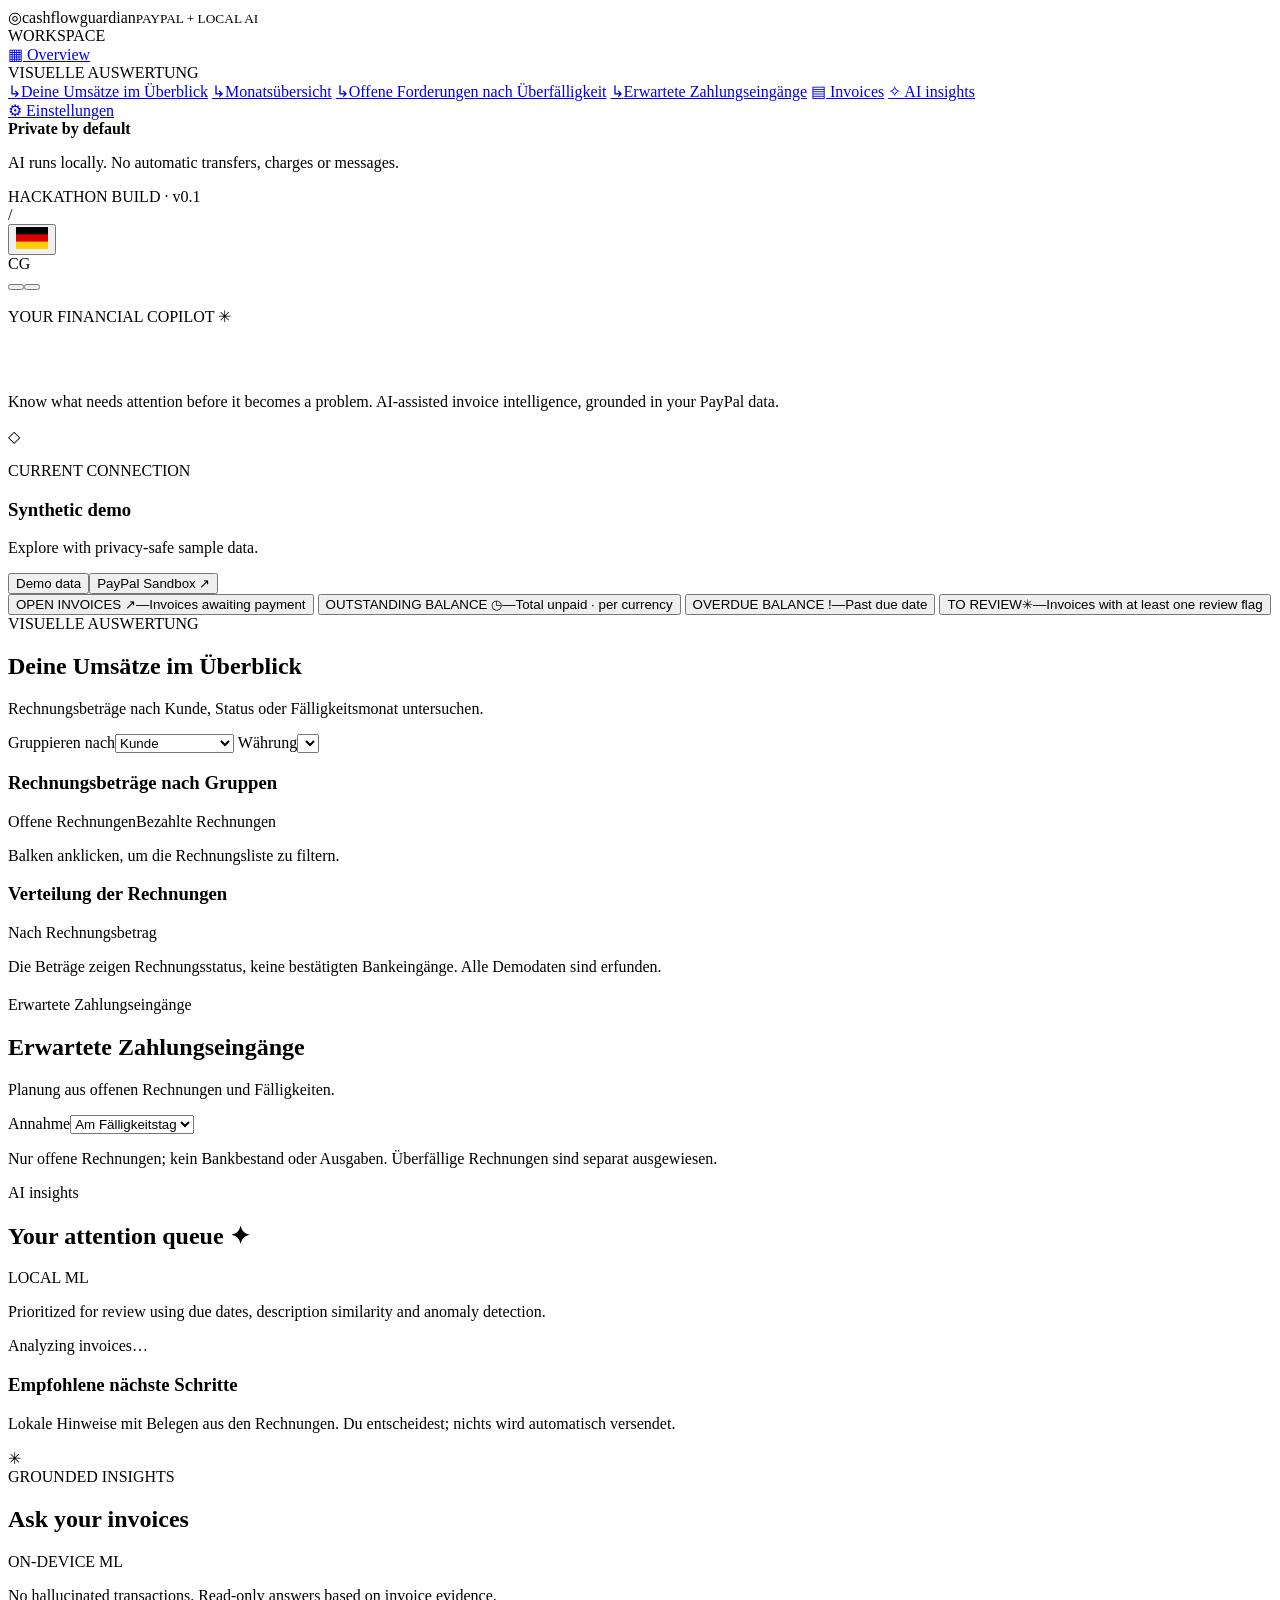
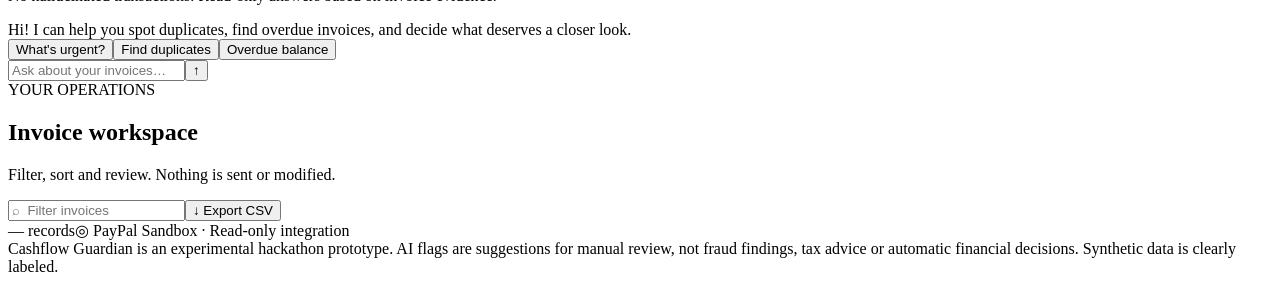
==== commit 7795888a: "Prepare synthetic hackathon demo and secure AI bridge" ====
--- a/static/index.html
+++ b/static/index.html
@@ -1,4 +1,4 @@
-<!doctype html><html lang="de" dir="ltr"><head><meta charset="utf-8"><meta name="viewport" content="width=device-width,initial-scale=1"><title>Cashflow Guardian v0.9</title><link rel="stylesheet" href="/style.css"><script defer src="/i18n.js"></script><script defer src="/settings.js"></script><script defer src="/app.js"></script><script defer src="/workbench.js"></script></head><body>
+<!doctype html><html lang="de" dir="ltr"><head><meta charset="utf-8"><meta name="viewport" content="width=device-width,initial-scale=1"><title>Cashflow Guardian v0.9</title><link rel="stylesheet" href="/vendor/ag-grid/styles/ag-grid.min.css"><link rel="stylesheet" href="/vendor/ag-grid/styles/ag-theme-quartz.min.css"><link rel="stylesheet" href="/style.css"><script defer src="/i18n.js"></script><script defer src="/settings.js"></script><script defer src="/vendor/ag-grid/ag-grid-community.min.js"></script><script defer src="/app.js"></script><script defer src="/workbench.js"></script></head><body>
 <div class="layout">
 <aside class="sidebar">
 <div class="brand"><span class="brand-mark">◎</span><span>cashflow<span class="brand-em">guardian</span><small data-i18n="brandSub">PAYPAL + LOCAL AI</small></span></div>
@@ -8,6 +8,7 @@
 <a class="nav-item nav-jump-item" href="#analytics"><span class="nav-jump-mark">↳</span><span data-i18n="analyticsTitle">Deine Umsätze im Überblick</span></a>
 <a class="nav-item nav-jump-item" href="#monthlyOverview"><span class="nav-jump-mark">↳</span><span data-i18n="monthlyOverview">Monatsübersicht</span></a>
 <a class="nav-item nav-jump-item" href="#aging"><span class="nav-jump-mark">↳</span><span data-worktext="aging">Offene Forderungen nach Überfälligkeit</span></a>
+<a class="nav-item nav-jump-item" href="#cashInlook"><span class="nav-jump-mark">↳</span><span data-worktext="cashInTitle">Erwartete Zahlungseingänge</span></a>
 <a class="nav-item" href="#invoices">▤ <span data-i18n="invoices">Invoices</span></a>
 <a class="nav-item" href="#insights">✧ <span data-i18n="insights">AI insights</span></a>
 <div class="side-spacer"></div><a class="nav-item" href="#settings">⚙ <span data-settingtext="settings">Einstellungen</span></a>
@@ -46,13 +47,15 @@
  <div class="chart-card"><div class="chart-head"><h3 data-i18n="distribution">Verteilung der Rechnungen</h3></div><p class="chart-hint" data-i18n="distributionCaption">Nach Rechnungsbetrag</p><div class="donut-flex"><div class="donut-vis" id="donutChart"></div><div class="donut-key" id="donutLegend"></div></div><div class="chart-note" data-i18n="chartNote">Die Beträge zeigen Rechnungsstatus, keine bestätigten Bankeingänge. Alle Demodaten sind erfunden.</div></div>
  </div>
 <div class="chart-card monthly-card" id="monthlyOverview"><h3 data-i18n="monthlyOverview"></h3><p data-i18n="groupMonth"></p><p class="chart-hint" data-i18n="groupTip"></p><div id="monthlyChart" class="monthly-chart"></div></div></section>
-<section class="aging-panel" id="aging"><h2 data-worktext="aging"></h2><div id="agingSummary" class="aging-summary-grid"></div><div id="agingBuckets" class="aging-grid"></div><p id="analysisMethod" data-worktext="method"></p></section><section class="content-grid" id="insights">
-<div class="insight-panel"><div class="section-head"><div><span class="eyebrow" data-i18n="insights">AI insights</span><h2 data-i18n="attentionQueue">Your attention queue <span class="sparkle">✦</span></h2></div><span class="ml-tag" data-i18n="localML">LOCAL ML</span></div><p class="section-sub" data-i18n="priorityDesc">Prioritized for review using due dates, description similarity and anomaly detection.</p><div class="alerts" id="alerts"><div class="skeleton" data-i18n="analyzing">Analyzing invoices…</div></div></div>
+<section class="aging-panel" id="aging"><h2 data-worktext="aging"></h2><div id="agingSummary" class="aging-summary-grid"></div><div id="agingBuckets" class="aging-grid"></div><p id="analysisMethod" data-worktext="method"></p></section>
+<section class="cashin-panel" id="cashInlook"><div class="cashin-head"><div><span class="eyebrow" data-worktext="cashInTitle">Erwartete Zahlungseingänge</span><h2 data-worktext="cashInTitle">Erwartete Zahlungseingänge</h2><p class="cashin-description" data-worktext="cashInDesc">Planung aus offenen Rechnungen und Fälligkeiten.</p></div><label class="cashin-scenario"><span data-worktext="scenario">Annahme</span><select id="cashInScenario"><option value="0" data-worktext="scenarioOnTime">Am Fälligkeitstag</option><option value="7" data-worktext="scenario7">7 Tage später</option><option value="14" data-worktext="scenario14">14 Tage später</option></select></label></div><div class="cashin-summary" id="cashInSummary"></div><div class="cashin-invoices" id="cashInInvoices"></div><p class="cashin-note" data-worktext="cashInNote">Nur offene Rechnungen; kein Bankbestand oder Ausgaben. Überfällige Rechnungen sind separat ausgewiesen.</p></section>
+<section class="content-grid" id="insights">
+<div class="insight-panel"><div class="section-head"><div><span class="eyebrow" data-i18n="insights">AI insights</span><h2 data-i18n="attentionQueue">Your attention queue <span class="sparkle">✦</span></h2></div><span class="ml-tag" data-i18n="localML">LOCAL ML</span></div><p class="section-sub" data-i18n="priorityDesc">Prioritized for review using due dates, description similarity and anomaly detection.</p><div class="alerts" id="alerts"><div class="skeleton" data-i18n="analyzing">Analyzing invoices…</div></div><section class="nudge-panel"><h3 data-worktext="nudgeTitle">Empfohlene nächste Schritte</h3><p class="nudge-intro" data-worktext="nudgeIntro">Lokale Hinweise mit Belegen aus den Rechnungen. Du entscheidest; nichts wird automatisch versendet.</p><div id="nudgeQueue"></div></section></div>
 <div class="assistant-panel"><div class="assistant-top"><span class="bubble-symbol">✳</span><div><span class="eyebrow" data-i18n="groundedInsights">GROUNDED INSIGHTS</span><h2 data-i18n="askInvoices">Ask your invoices</h2></div><span class="offline-pill" data-i18n="onDeviceML">ON-DEVICE ML</span></div><p class="assistant-helper" data-i18n="assistantHelper">No hallucinated transactions. Read-only answers based on invoice evidence.</p><div class="conversation" id="conversation"><div class="bot-message" data-i18n="assistantWelcome">Hi! I can help you spot duplicates, find overdue invoices, and decide what deserves a closer look.</div></div><div class="suggestions"><button data-i18n="promptUrgent" data-prompt="Which invoices need attention?" type="button">What's urgent?</button><button data-i18n="promptDuplicate" data-prompt="Find duplicates" type="button">Find duplicates</button><button data-i18n="promptOverdue" data-prompt="What is overdue?" type="button">Overdue balance</button></div><form class="chat-form" id="chatForm"><input aria-label="Ask a question" autocomplete="off" data-i18n-aria-label="askAria" data-i18n-placeholder="askPlaceholder" id="question" maxlength="500" placeholder="Ask about your invoices…"/><button aria-label="Send question" data-i18n-aria-label="sendAria" type="submit">↑</button></form></div>
 </section></div><section class="table-panel" id="invoices"><div class="invoice-resize-handle" id="invoiceResize" role="separator" aria-orientation="horizontal" aria-label="Adjust invoice panel height" aria-valuemin="260" aria-valuemax="800" tabindex="0" title="Drag to adjust invoice panel height"><span></span></div><div class="table-header"><div><span class="eyebrow" data-i18n="yourOperations">YOUR OPERATIONS</span><h2 data-i18n="invoiceWorkspace">Invoice workspace</h2><p data-i18n="tableHelp">Filter, sort and review. Nothing is sent or modified.</p></div><div class="table-actions"><input aria-label="Filter invoice records" data-i18n-aria-label="filterAria" data-i18n-placeholder="filterPlaceholder" id="filter" placeholder="⌕  Filter invoices" type="search"/><button class="export" data-i18n="exportCSV" id="export" type="button">↓ Export CSV</button></div></div><div class="grid-host" id="invoiceGrid"></div><div hidden="" id="fallbackTable"></div><div class="table-footer"><span id="tableCount">— records</span><span data-i18n="readOnlyFooter">◎ PayPal Sandbox · Read-only integration</span></div></section></div>
 <div class="bottom-note" data-i18n="bottomDisclaimer">Cashflow Guardian is an experimental hackathon prototype. AI flags are suggestions for manual review, not fraud findings, tax advice or automatic financial decisions. Synthetic data is clearly labeled.</div>
 </div>
 </div></main>
 </div>
-<dialog id="invoiceDetail" aria-labelledby="invoiceDetailTitle"><button id="closeDetail" type="button" data-worktext="close"></button><h2 id="invoiceDetailTitle"></h2><dl id="invoiceDetailBody"></dl><div id="duplicateEvidence"></div><button id="reviewInvoice" type="button"></button><button id="draftReminder" type="button" data-worktext="draft"></button><div id="draftArea" hidden><p data-worktext="draftNotice"></p><textarea id="draftText" rows="9" aria-label="Payment reminder draft"></textarea><button id="copyDraft" type="button" data-worktext="copy"></button></div></dialog></body>
+<dialog id="invoiceDetail" aria-labelledby="invoiceDetailTitle"><button id="closeDetail" type="button" data-worktext="close"></button><h2 id="invoiceDetailTitle"></h2><dl id="invoiceDetailBody"></dl><div id="duplicateEvidence"></div><div class="invoice-extra" id="invoiceDetailExtra" aria-live="polite"></div><button id="reviewInvoice" type="button"></button><button id="draftReminder" type="button" data-worktext="draft"></button><div id="draftArea" hidden><p data-worktext="draftNotice"></p><textarea id="draftText" rows="9" aria-label="Payment reminder draft"></textarea><button id="copyDraft" type="button" data-worktext="copy"></button></div></dialog></body>
 </html>
